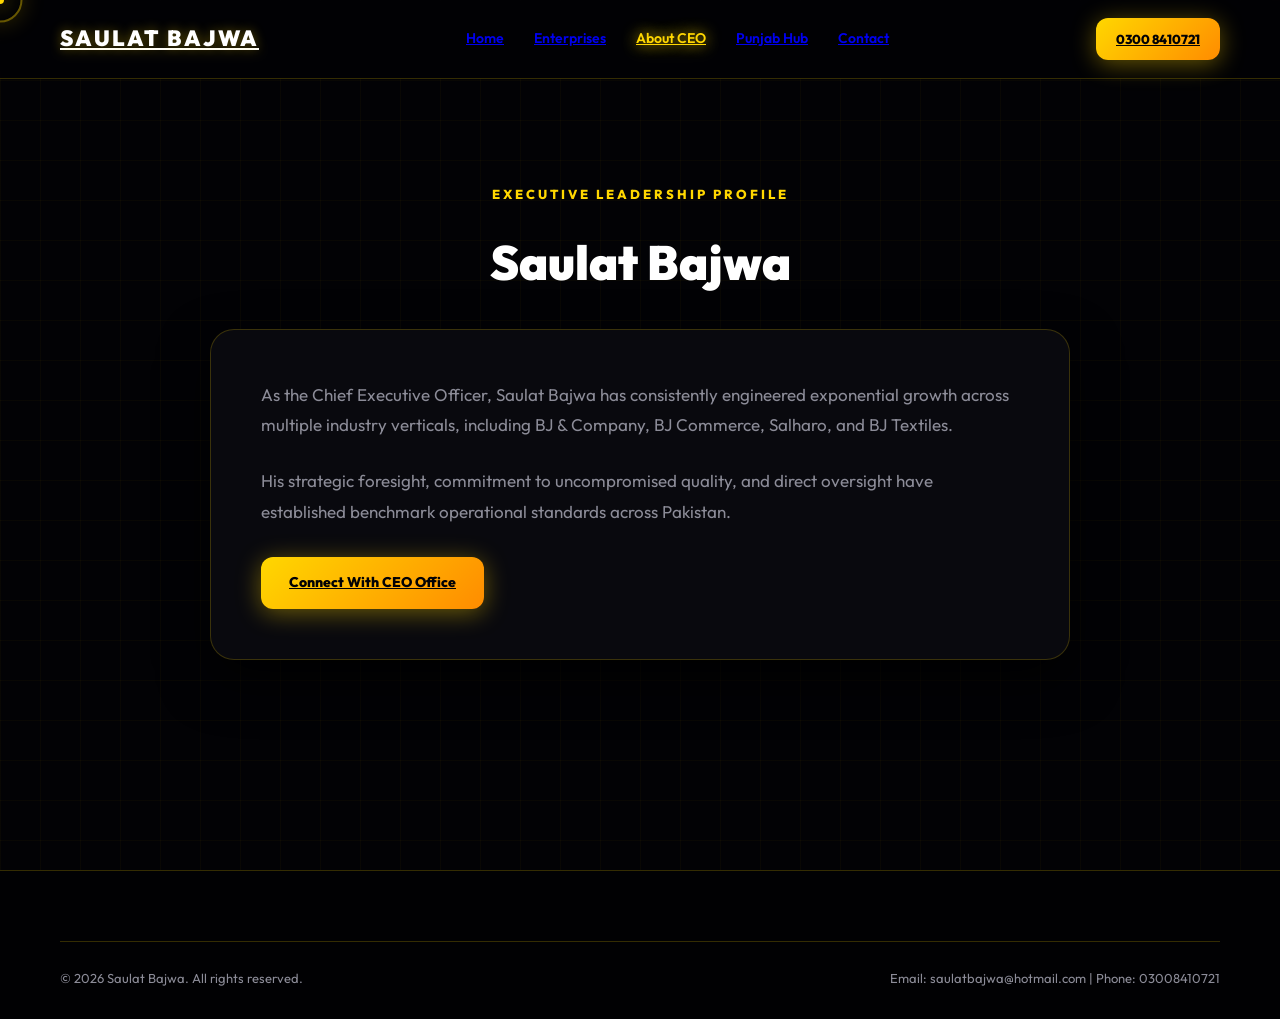
==== about.html @ 0342f301 "Add files via upload" ====
<!DOCTYPE html>
<html lang="en">
<head>
<meta charset="UTF-8">
<meta name="viewport" content="width=device-width, initial-scale=1.0">
<title>About CEO — Saulat Bajwa</title>
<link rel="stylesheet" href="style.css">
<link href="https://unpkg.com/aos@2.3.1/dist/aos.css" rel="stylesheet">
<link href="https://fonts.googleapis.com/css2?family=Outfit:wght@300;400;500;600;700;800;900&display=swap" rel="stylesheet">
</head>
<body>

<div class="cursor-dot"></div>
<div class="cursor-outline"></div>

<header class="nav">
  <div class="nav-inner">
    <a href="index.html" class="brand">SAULAT BAJWA</a>
    <nav class="nav-links">
      <a href="index.html">Home</a>
      <a href="enterprises.html">Enterprises</a>
      <a href="about.html" class="active">About CEO</a>
      <a href="map.html">Punjab Hub</a>
      <a href="contact.html">Contact</a>
    </nav>
    <a href="tel:03008410721" class="btn" style="padding: 10px 20px; font-size: 13px;">0300 8410721</a>
  </div>
</header>

<section class="section" style="padding-top: 180px;">
  <div class="container" style="max-width: 900px; text-align: center;" data-aos="fade-up">
    <span style="font-size: 13px; text-transform: uppercase; letter-spacing: 3px; color: var(--gold-primary); font-weight: 800;">Executive Leadership Profile</span>
    <h1 style="font-size: 48px; font-weight: 900; color: #fff; margin: 15px 0 25px;">Saulat Bajwa</h1>
    <div style="background: var(--bg-panel); border: 1px solid var(--border-glow); border-radius: 24px; padding: 50px; text-align: left; box-shadow: 0 20px 50px rgba(0,0,0,0.8);">
      <p style="color: var(--text-muted); font-size: 17px; line-height: 1.8; margin-bottom: 25px;">As the Chief Executive Officer, Saulat Bajwa has consistently engineered exponential growth across multiple industry verticals, including BJ &amp; Company, BJ Commerce, Salharo, and BJ Textiles.</p>
      <p style="color: var(--text-muted); font-size: 17px; line-height: 1.8; margin-bottom: 30px;">His strategic foresight, commitment to uncompromised quality, and direct oversight have established benchmark operational standards across Pakistan.</p>
      <a href="contact.html" class="btn">Connect With CEO Office</a>
    </div>
  </div>
</section>

<footer class="footer">
  <div class="container">
    <div class="footer-bottom">
      <p>© 2026 Saulat Bajwa. All rights reserved.</p>
      <p>Email: saulatbajwa@hotmail.com | Phone: 03008410721</p>
    </div>
  </div>
</footer>

<script src="https://unpkg.com/aos@2.3.1/dist/aos.js"></script>
<script>AOS.init({ duration: 1000, once: true });</script>
</body>
</html>
---- style.css ----
:root {
  --bg-main: #020205;
  --bg-panel: #09090e;
  --gold-primary: #FFD700;
  --gold-secondary: #FF8C00;
  --gold-glow: rgba(255, 215, 0, 0.4);
  --border-glow: rgba(255, 215, 0, 0.2);
  --text-main: #f3f3f6;
  --text-muted: #8c8c98;
}

* { box-sizing: border-box; margin: 0; padding: 0; }
html { scroll-behavior: smooth; }
body {
  background-color: var(--bg-main);
  color: var(--text-main);
  font-family: 'Outfit', 'Plus Jakarta Sans', sans-serif;
  overflow-x: hidden;
  position: relative;
  line-height: 1.7;
}

/* Moving Cyber-Gold Grid Background */
body::before {
  content: '';
  position: fixed;
  top: 0; left: 0; width: 100vw; height: 100vh;
  background-image: linear-gradient(rgba(255, 215, 0, 0.03) 1px, transparent 1px),
                    linear-gradient(90deg, rgba(255, 215, 0, 0.03) 1px, transparent 1px);
  background-size: 40px 40px;
  z-index: -2;
}

/* Custom Moving Cursor Effect */
.cursor-dot, .cursor-outline {
  position: fixed; top: 0; left: 0; transform: translate(-50%, -50%);
  border-radius: 50%; pointer-events: none; z-index: 99999;
  transition: width 0.3s, height: 0.3s;
}
.cursor-dot { width: 8px; height: 8px; background: var(--gold-primary); box-shadow: 0 0 20px var(--gold-primary); }
.cursor-outline {
  width: 45px; height: 45px; border: 2px solid rgba(255, 215, 0, 0.4);
  box-shadow: 0 0 25px rgba(255, 215, 0, 0.2);
}

/* Cinematic Preloader with Text Loading Animation */
.preloader {
  position: fixed; inset: 0; background: #010103;
  z-index: 999999; display: flex; flex-direction: column;
  align-items: center; justify-content: center;
  animation: hideLoader 0.5s ease 3.2s forwards;
}
.loading-text {
  font-size: 38px; font-weight: 900; letter-spacing: 8px; color: #fff;
  text-shadow: 0 0 35px var(--gold-primary);
  border-right: 3px solid var(--gold-primary);
  white-space: nowrap;
  animation: typing 2.2s steps(12, end), blink-caret 0.75s step-end infinite;
}
@keyframes typing {
  from { width: 0 }
  to { width: 100% }
}
@keyframes blink-caret {
  from, to { border-color: transparent }
  50% { border-color: var(--gold-primary); }
}
@keyframes hideLoader {
  to { opacity: 0; visibility: hidden; pointer-events: none; }
}

/* Glassmorphism Navigation */
.nav {
  position: fixed; top: 0; left: 0; width: 100%;
  background: rgba(2, 2, 5, 0.85); backdrop-filter: blur(20px);
  border-bottom: 1px solid var(--border-glow);
  z-index: 1000; padding: 18px 0;
}
.nav-inner {
  max-width: 1200px; margin: 0 auto; padding: 0 20px;
  display: flex; align-items: center; justify-content: space-between;
}
.brand { font-size: 22px; font-weight: 900; letter-spacing: 2px; color: #fff; text-shadow: 0 0 12px var(--gold-glow); }
.nav-links { display: flex; gap: 30px; font-size: 14px; font-weight: 600; color: var(--text-muted); }
.nav-links a:hover, .nav-links a.active { color: var(--gold-primary); text-shadow: 0 0 15px var(--gold-primary); }

/* Buttons */
.btn {
  display: inline-flex; align-items: center; gap: 10px;
  padding: 14px 28px; border-radius: 12px; font-weight: 800; font-size: 14px;
  background: linear-gradient(135deg, var(--gold-primary), var(--gold-secondary));
  color: #020205; box-shadow: 0 4px 25px var(--gold-glow);
  border: none; cursor: pointer; transition: 0.3s cubic-bezier(0.16, 1, 0.3, 1);
}
.btn:hover { transform: translateY(-4px); box-shadow: 0 8px 35px var(--gold-glow); }

.container { max-width: 1200px; margin: 0 auto; padding: 0 20px; }
.section { padding: 110px 0; position: relative; }
.section-tight { padding: 60px 0; }

/* WhatsApp Float */
.whatsapp-float {
  position: fixed; bottom: 35px; right: 35px; background-color: #25d366; color: #fff;
  width: 65px; height: 65px; border-radius: 50%; display: flex; align-items: center;
  justify-content: center; font-size: 32px; z-index: 9999;
  box-shadow: 0 0 30px rgba(37, 211, 102, 0.6); transition: 0.3s;
}
.whatsapp-float:hover { transform: scale(1.12); }

/* Footer */
.footer { background: #010103; border-top: 1px solid var(--border-glow); padding: 70px 0 30px; margin-top: 100px; }
.footer-grid { display: grid; grid-template-columns: 2fr 1fr 1fr; gap: 40px; margin-bottom: 50px; }
.footer-bottom { border-top: 1px solid var(--border-glow); padding-top: 25px; display: flex; justify-content: space-between; font-size: 13px; color: var(--text-muted); }

@media(max-width: 768px) {
  .footer-grid { grid-template-columns: 1fr; }
  .nav-links { display: none; }
}
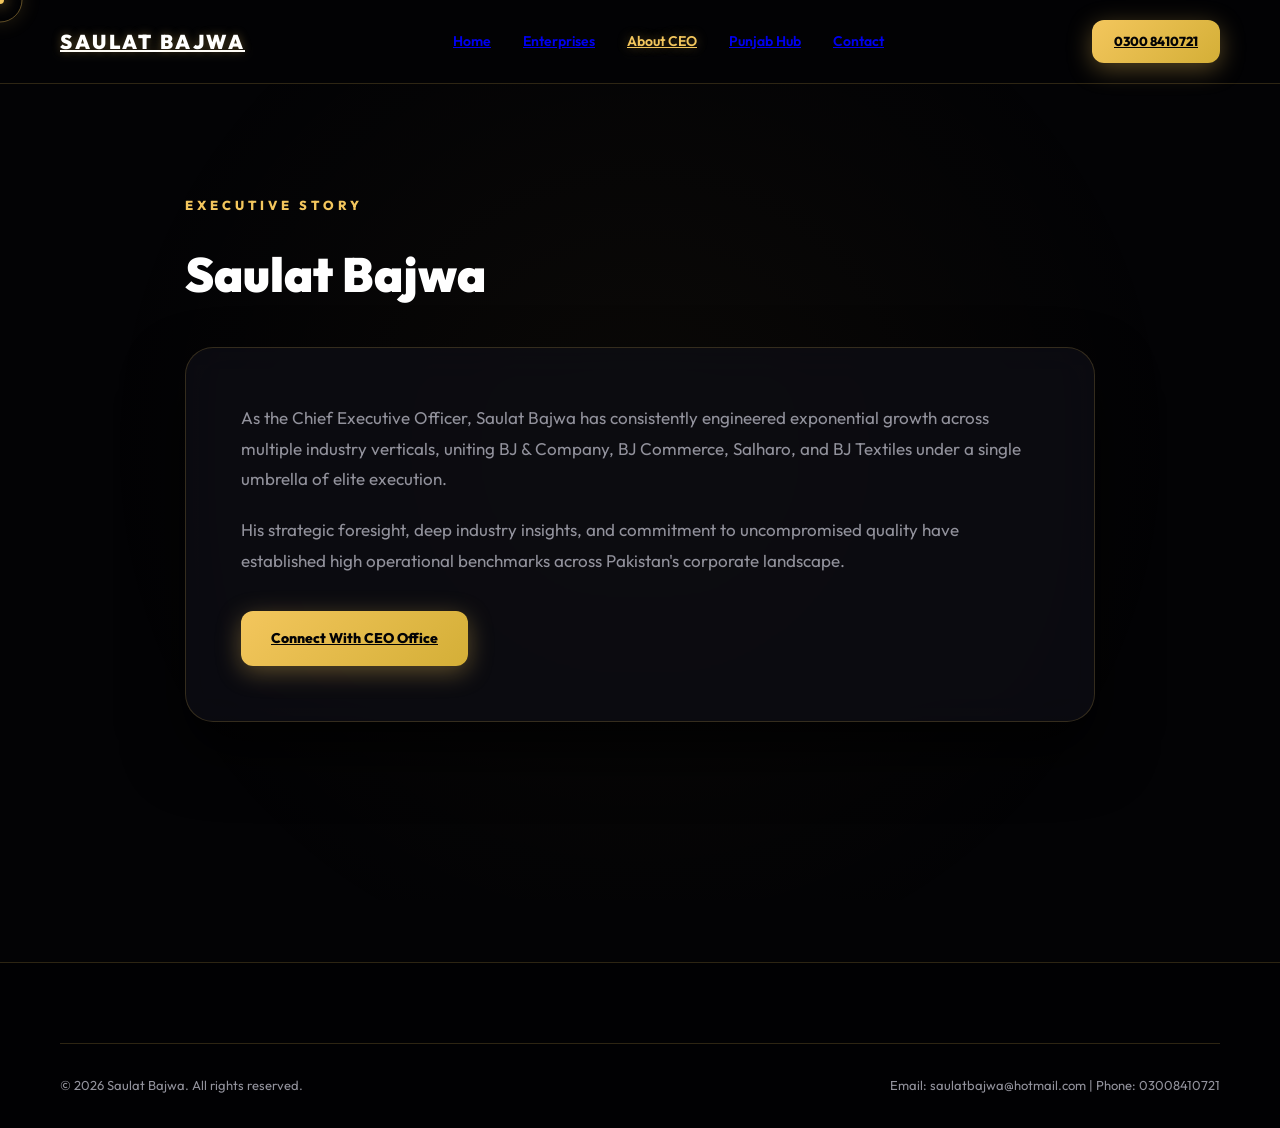
==== commit deaed6b1: "Update about.html" ====
--- a/about.html
+++ b/about.html
@@ -4,11 +4,17 @@
 <meta charset="UTF-8">
 <meta name="viewport" content="width=device-width, initial-scale=1.0">
 <title>About CEO — Saulat Bajwa</title>
+<!-- Favicon Link -->
+<link rel="icon" type="image/png" href="BJ&CO ORIGINAL PNG LOGO EDIT copy.jpg">
 <link rel="stylesheet" href="style.css">
 <link href="https://unpkg.com/aos@2.3.1/dist/aos.css" rel="stylesheet">
 <link href="https://fonts.googleapis.com/css2?family=Outfit:wght@300;400;500;600;700;800;900&display=swap" rel="stylesheet">
 </head>
 <body>
+
+<div class="preloader">
+  <div class="loading-text">SAULAT BAJWA</div>
+</div>
 
 <div class="cursor-dot"></div>
 <div class="cursor-outline"></div>
@@ -23,18 +29,21 @@
       <a href="map.html">Punjab Hub</a>
       <a href="contact.html">Contact</a>
     </nav>
-    <a href="tel:03008410721" class="btn" style="padding: 10px 20px; font-size: 13px;">0300 8410721</a>
+    <a href="tel:03008410721" class="btn" style="padding: 10px 22px; font-size: 13px;">0300 8410721</a>
   </div>
 </header>
 
-<section class="section" style="padding-top: 180px;">
-  <div class="container" style="max-width: 900px; text-align: center;" data-aos="fade-up">
-    <span style="font-size: 13px; text-transform: uppercase; letter-spacing: 3px; color: var(--gold-primary); font-weight: 800;">Executive Leadership Profile</span>
-    <h1 style="font-size: 48px; font-weight: 900; color: #fff; margin: 15px 0 25px;">Saulat Bajwa</h1>
-    <div style="background: var(--bg-panel); border: 1px solid var(--border-glow); border-radius: 24px; padding: 50px; text-align: left; box-shadow: 0 20px 50px rgba(0,0,0,0.8);">
-      <p style="color: var(--text-muted); font-size: 17px; line-height: 1.8; margin-bottom: 25px;">As the Chief Executive Officer, Saulat Bajwa has consistently engineered exponential growth across multiple industry verticals, including BJ &amp; Company, BJ Commerce, Salharo, and BJ Textiles.</p>
-      <p style="color: var(--text-muted); font-size: 17px; line-height: 1.8; margin-bottom: 30px;">His strategic foresight, commitment to uncompromised quality, and direct oversight have established benchmark operational standards across Pakistan.</p>
-      <a href="contact.html" class="btn">Connect With CEO Office</a>
+<section class="section" style="padding-top: 190px;">
+  <div class="container" style="max-width: 950px;" data-aos="fade-up">
+    <span style="font-size: 13px; text-transform: uppercase; letter-spacing: 4px; color: var(--gold-primary); font-weight: 800;">Executive Story</span>
+    <h1 style="font-size: 48px; font-weight: 900; color: #fff; margin: 12px 0 30px;">Saulat Bajwa</h1>
+    
+    <div style="background: var(--bg-card); border: 1px solid var(--border-line); border-radius: 28px; padding: 55px; backdrop-filter: blur(20px); box-shadow: 0 30px 60px rgba(0,0,0,0.8);">
+      <p class="story-para">As the Chief Executive Officer, Saulat Bajwa has consistently engineered exponential growth across multiple industry verticals, uniting BJ &amp; Company, BJ Commerce, Salharo, and BJ Textiles under a single umbrella of elite execution.</p>
+      <p class="story-para">His strategic foresight, deep industry insights, and commitment to uncompromised quality have established high operational benchmarks across Pakistan's corporate landscape.</p>
+      <div style="margin-top: 35px;">
+        <a href="contact.html" class="btn">Connect With CEO Office</a>
+      </div>
     </div>
   </div>
 </section>
@@ -51,4 +60,4 @@
 <script src="https://unpkg.com/aos@2.3.1/dist/aos.js"></script>
 <script>AOS.init({ duration: 1000, once: true });</script>
 </body>
-</html>+</html>
--- a/style.css
+++ b/style.css
@@ -1,61 +1,61 @@
 :root {
-  --bg-main: #020205;
-  --bg-panel: #09090e;
-  --gold-primary: #FFD700;
-  --gold-secondary: #FF8C00;
-  --gold-glow: rgba(255, 215, 0, 0.4);
-  --border-glow: rgba(255, 215, 0, 0.2);
-  --text-main: #f3f3f6;
-  --text-muted: #8c8c98;
+  --bg-core: #030305;
+  --bg-surface: #0a0a0f;
+  --bg-card: rgba(14, 14, 20, 0.75);
+  --gold-primary: #F3C65D;
+  --gold-secondary: #D4AF37;
+  --gold-glow: rgba(243, 198, 93, 0.35);
+  --border-line: rgba(243, 198, 93, 0.18);
+  --text-main: #f4f4f6;
+  --text-dim: #92929c;
 }
 
 * { box-sizing: border-box; margin: 0; padding: 0; }
 html { scroll-behavior: smooth; }
 body {
-  background-color: var(--bg-main);
+  background-color: var(--bg-core);
   color: var(--text-main);
   font-family: 'Outfit', 'Plus Jakarta Sans', sans-serif;
   overflow-x: hidden;
   position: relative;
-  line-height: 1.7;
+  line-height: 1.8;
 }
 
-/* Moving Cyber-Gold Grid Background */
+/* Subtle Moving Background Glow */
 body::before {
   content: '';
   position: fixed;
   top: 0; left: 0; width: 100vw; height: 100vh;
-  background-image: linear-gradient(rgba(255, 215, 0, 0.03) 1px, transparent 1px),
-                    linear-gradient(90deg, rgba(255, 215, 0, 0.03) 1px, transparent 1px);
-  background-size: 40px 40px;
+  background-image: radial-gradient(circle at 50% 50%, rgba(243, 198, 93, 0.04) 0%, transparent 70%);
   z-index: -2;
+  pointer-events: none;
 }
 
-/* Custom Moving Cursor Effect */
+/* Custom Interactive Gold Cursor */
 .cursor-dot, .cursor-outline {
   position: fixed; top: 0; left: 0; transform: translate(-50%, -50%);
   border-radius: 50%; pointer-events: none; z-index: 99999;
   transition: width 0.3s, height: 0.3s;
 }
-.cursor-dot { width: 8px; height: 8px; background: var(--gold-primary); box-shadow: 0 0 20px var(--gold-primary); }
+.cursor-dot { width: 8px; height: 8px; background: var(--gold-primary); box-shadow: 0 0 15px var(--gold-primary); }
 .cursor-outline {
-  width: 45px; height: 45px; border: 2px solid rgba(255, 215, 0, 0.4);
-  box-shadow: 0 0 25px rgba(255, 215, 0, 0.2);
+  width: 45px; height: 45px; border: 1.5px solid rgba(243, 198, 93, 0.4);
+  box-shadow: 0 0 20px rgba(243, 198, 93, 0.15);
 }
 
-/* Cinematic Preloader with Text Loading Animation */
+/* Cinematic Preloader with Typing Animation on EVERY Page */
 .preloader {
   position: fixed; inset: 0; background: #010103;
   z-index: 999999; display: flex; flex-direction: column;
   align-items: center; justify-content: center;
-  animation: hideLoader 0.5s ease 3.2s forwards;
+  animation: hideLoader 0.5s ease 2.8s forwards;
 }
 .loading-text {
-  font-size: 38px; font-weight: 900; letter-spacing: 8px; color: #fff;
-  text-shadow: 0 0 35px var(--gold-primary);
+  font-size: 36px; font-weight: 900; letter-spacing: 7px; color: #fff;
+  text-shadow: 0 0 30px var(--gold-glow);
   border-right: 3px solid var(--gold-primary);
   white-space: nowrap;
-  animation: typing 2.2s steps(12, end), blink-caret 0.75s step-end infinite;
+  animation: typing 1.8s steps(12, end), blink-caret 0.75s step-end infinite;
 }
 @keyframes typing {
   from { width: 0 }
@@ -69,50 +69,55 @@
   to { opacity: 0; visibility: hidden; pointer-events: none; }
 }
 
-/* Glassmorphism Navigation */
+/* Glassmorphism Navigation Bar */
 .nav {
   position: fixed; top: 0; left: 0; width: 100%;
-  background: rgba(2, 2, 5, 0.85); backdrop-filter: blur(20px);
-  border-bottom: 1px solid var(--border-glow);
-  z-index: 1000; padding: 18px 0;
+  background: rgba(3, 3, 5, 0.9); backdrop-filter: blur(20px);
+  border-bottom: 1px solid var(--border-line);
+  z-index: 1000; padding: 20px 0;
 }
 .nav-inner {
   max-width: 1200px; margin: 0 auto; padding: 0 20px;
   display: flex; align-items: center; justify-content: space-between;
 }
-.brand { font-size: 22px; font-weight: 900; letter-spacing: 2px; color: #fff; text-shadow: 0 0 12px var(--gold-glow); }
-.nav-links { display: flex; gap: 30px; font-size: 14px; font-weight: 600; color: var(--text-muted); }
-.nav-links a:hover, .nav-links a.active { color: var(--gold-primary); text-shadow: 0 0 15px var(--gold-primary); }
+.brand { font-size: 20px; font-weight: 900; letter-spacing: 2.5px; color: #fff; text-shadow: 0 0 10px var(--gold-glow); }
+.nav-links { display: flex; gap: 32px; font-size: 14px; font-weight: 600; color: var(--text-dim); }
+.nav-links a:hover, .nav-links a.active { color: var(--gold-primary); text-shadow: 0 0 12px var(--gold-glow); }
 
-/* Buttons */
+/* Luxury Buttons */
 .btn {
   display: inline-flex; align-items: center; gap: 10px;
-  padding: 14px 28px; border-radius: 12px; font-weight: 800; font-size: 14px;
+  padding: 15px 30px; border-radius: 12px; font-weight: 800; font-size: 14px;
   background: linear-gradient(135deg, var(--gold-primary), var(--gold-secondary));
-  color: #020205; box-shadow: 0 4px 25px var(--gold-glow);
-  border: none; cursor: pointer; transition: 0.3s cubic-bezier(0.16, 1, 0.3, 1);
+  color: #030305; box-shadow: 0 6px 25px var(--gold-glow);
+  border: none; cursor: pointer; transition: 0.35s cubic-bezier(0.16, 1, 0.3, 1);
 }
-.btn:hover { transform: translateY(-4px); box-shadow: 0 8px 35px var(--gold-glow); }
+.btn:hover { transform: translateY(-4px); box-shadow: 0 10px 35px var(--gold-glow); opacity: 0.95; }
 
 .container { max-width: 1200px; margin: 0 auto; padding: 0 20px; }
-.section { padding: 110px 0; position: relative; }
+.section { padding: 120px 0; position: relative; }
 .section-tight { padding: 60px 0; }
 
-/* WhatsApp Float */
+/* Storytelling Text Style */
+.story-heading { font-size: 44px; font-weight: 900; line-height: 1.15; color: #fff; margin-bottom: 25px; }
+.story-para { font-size: 17px; color: var(--text-dim); line-height: 1.8; margin-bottom: 20px; }
+
+/* Floating WhatsApp Button */
 .whatsapp-float {
   position: fixed; bottom: 35px; right: 35px; background-color: #25d366; color: #fff;
   width: 65px; height: 65px; border-radius: 50%; display: flex; align-items: center;
   justify-content: center; font-size: 32px; z-index: 9999;
-  box-shadow: 0 0 30px rgba(37, 211, 102, 0.6); transition: 0.3s;
+  box-shadow: 0 0 30px rgba(37, 211, 102, 0.5); transition: 0.3s;
 }
 .whatsapp-float:hover { transform: scale(1.12); }
 
 /* Footer */
-.footer { background: #010103; border-top: 1px solid var(--border-glow); padding: 70px 0 30px; margin-top: 100px; }
-.footer-grid { display: grid; grid-template-columns: 2fr 1fr 1fr; gap: 40px; margin-bottom: 50px; }
-.footer-bottom { border-top: 1px solid var(--border-glow); padding-top: 25px; display: flex; justify-content: space-between; font-size: 13px; color: var(--text-muted); }
+.footer { background: #010103; border-top: 1px solid var(--border-line); padding: 80px 0 30px; margin-top: 120px; }
+.footer-grid { display: grid; grid-template-columns: 2fr 1fr 1fr; gap: 40px; margin-bottom: 60px; }
+.footer-bottom { border-top: 1px solid var(--border-line); padding-top: 30px; display: flex; justify-content: space-between; font-size: 13px; color: var(--text-dim); }
 
 @media(max-width: 768px) {
   .footer-grid { grid-template-columns: 1fr; }
   .nav-links { display: none; }
-}+  .story-heading { font-size: 34px; }
+}
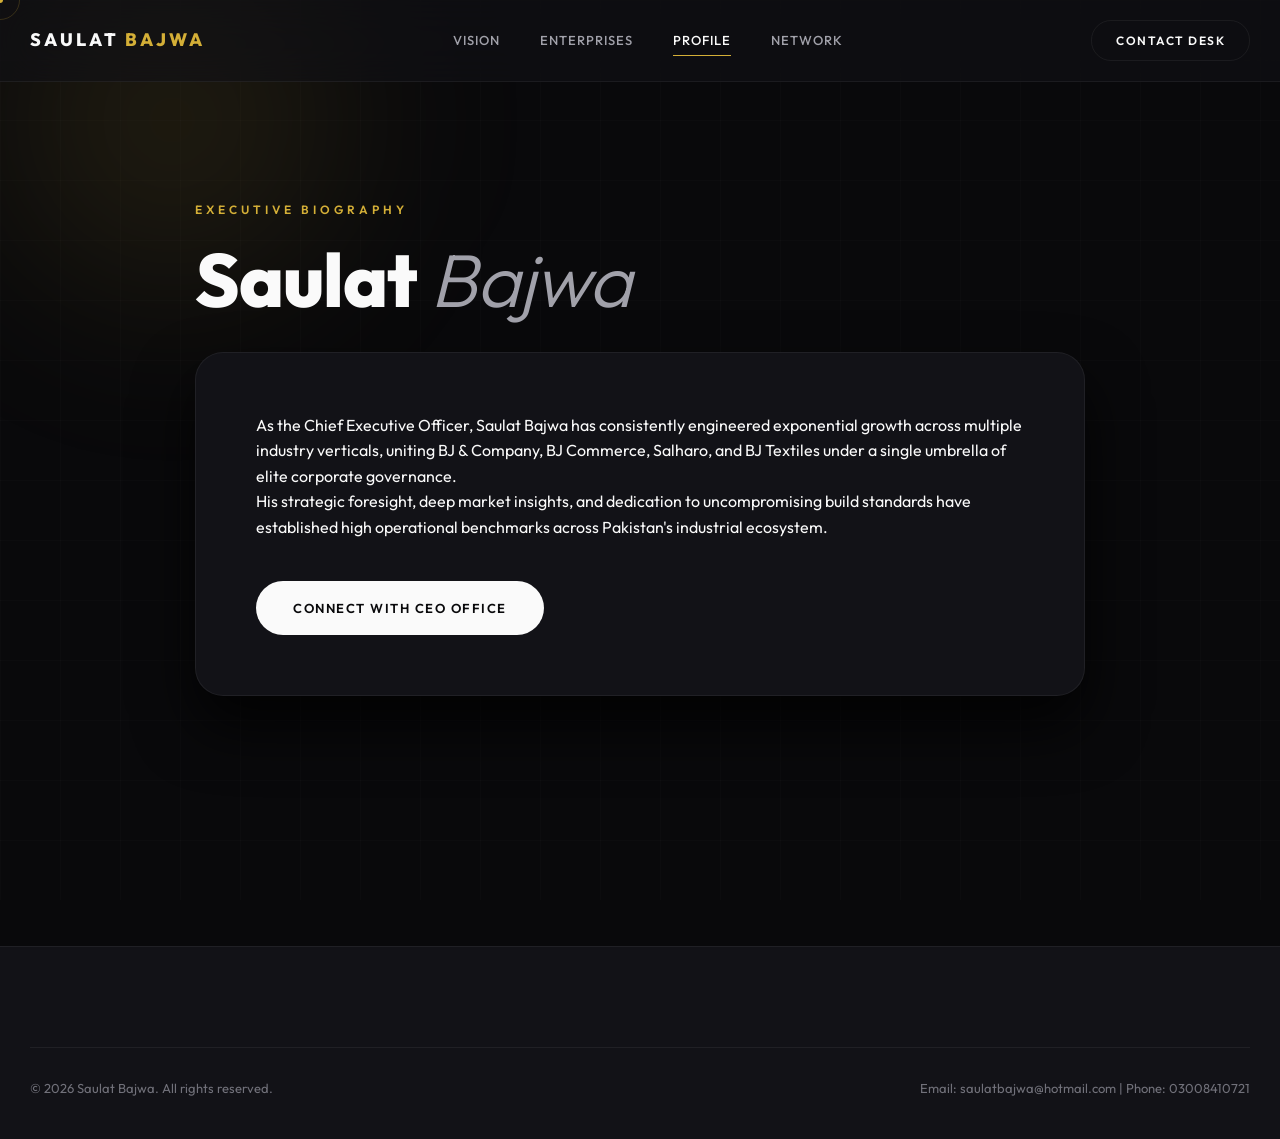
==== commit cb498c1d: "Update about.html" ====
--- a/about.html
+++ b/about.html
@@ -1,63 +1,75 @@
 <!DOCTYPE html>
 <html lang="en">
 <head>
-<meta charset="UTF-8">
-<meta name="viewport" content="width=device-width, initial-scale=1.0">
-<title>About CEO — Saulat Bajwa</title>
-<!-- Favicon Link -->
-<link rel="icon" type="image/png" href="BJ&CO ORIGINAL PNG LOGO EDIT copy.jpg">
-<link rel="stylesheet" href="style.css">
-<link href="https://unpkg.com/aos@2.3.1/dist/aos.css" rel="stylesheet">
-<link href="https://fonts.googleapis.com/css2?family=Outfit:wght@300;400;500;600;700;800;900&display=swap" rel="stylesheet">
+    <meta charset="UTF-8">
+    <meta name="viewport" content="width=device-width, initial-scale=1.0">
+    <title>About CEO — Saulat Bajwa</title>
+    
+    <link rel="icon" type="image/jpeg" href="BJ%26CO%20ORIGINAL%20PNG%20LOGO%20EDIT%20copy.jpg">
+    <link rel="shortcut icon" type="image/jpeg" href="BJ%26CO%20ORIGINAL%20PNG%20LOGO%20EDIT%20copy.jpg">
+    
+    <link rel="stylesheet" href="style.css">
+    <link href="https://unpkg.com/aos@2.3.1/dist/aos.css" rel="stylesheet">
+    <link href="https://fonts.googleapis.com/css2?family=Outfit:wght@300;400;500;600;700;800;900&display=swap" rel="stylesheet">
 </head>
 <body>
 
-<div class="preloader">
-  <div class="loading-text">SAULAT BAJWA</div>
-</div>
+    <div class="ambient-glow"></div>
 
-<div class="cursor-dot"></div>
-<div class="cursor-outline"></div>
+    <div class="preloader">
+        <div class="preloader-line"></div>
+        <div class="preloader-text">Executive Profile</div>
+    </div>
 
-<header class="nav">
-  <div class="nav-inner">
-    <a href="index.html" class="brand">SAULAT BAJWA</a>
-    <nav class="nav-links">
-      <a href="index.html">Home</a>
-      <a href="enterprises.html">Enterprises</a>
-      <a href="about.html" class="active">About CEO</a>
-      <a href="map.html">Punjab Hub</a>
-      <a href="contact.html">Contact</a>
-    </nav>
-    <a href="tel:03008410721" class="btn" style="padding: 10px 22px; font-size: 13px;">0300 8410721</a>
-  </div>
-</header>
+    <div class="cursor-dot"></div>
+    <div class="cursor-outline"></div>
 
-<section class="section" style="padding-top: 190px;">
-  <div class="container" style="max-width: 950px;" data-aos="fade-up">
-    <span style="font-size: 13px; text-transform: uppercase; letter-spacing: 4px; color: var(--gold-primary); font-weight: 800;">Executive Story</span>
-    <h1 style="font-size: 48px; font-weight: 900; color: #fff; margin: 12px 0 30px;">Saulat Bajwa</h1>
-    
-    <div style="background: var(--bg-card); border: 1px solid var(--border-line); border-radius: 28px; padding: 55px; backdrop-filter: blur(20px); box-shadow: 0 30px 60px rgba(0,0,0,0.8);">
-      <p class="story-para">As the Chief Executive Officer, Saulat Bajwa has consistently engineered exponential growth across multiple industry verticals, uniting BJ &amp; Company, BJ Commerce, Salharo, and BJ Textiles under a single umbrella of elite execution.</p>
-      <p class="story-para">His strategic foresight, deep industry insights, and commitment to uncompromised quality have established high operational benchmarks across Pakistan's corporate landscape.</p>
-      <div style="margin-top: 35px;">
-        <a href="contact.html" class="btn">Connect With CEO Office</a>
-      </div>
-    </div>
-  </div>
-</section>
+    <header class="nav">
+        <div class="nav-inner">
+            <a href="index.html" class="brand">SAULAT <span>BAJWA</span></a>
+            <nav class="nav-links">
+                <a href="index.html">Vision</a>
+                <a href="enterprises.html">Enterprises</a>
+                <a href="about.html" class="active">Profile</a>
+                <a href="map.html">Network</a>
+            </nav>
+            <a href="contact.html" class="btn btn-outline" style="padding: 10px 24px; font-size: 12px; border-radius: 20px;">Contact Desk</a>
+        </div>
+    </header>
 
-<footer class="footer">
-  <div class="container">
-    <div class="footer-bottom">
-      <p>© 2026 Saulat Bajwa. All rights reserved.</p>
-      <p>Email: saulatbajwa@hotmail.com | Phone: 03008410721</p>
-    </div>
-  </div>
-</footer>
+    <section class="section" style="padding-top: 200px;">
+        <div class="container" style="max-width: 950px;" data-aos="fade-up">
+            <span class="eyebrow">Executive Biography</span>
+            <h1 class="display-title">Saulat <span>Bajwa</span></h1>
+            
+            <div style="background: var(--bg-surface); border: 1px solid var(--border-light); border-radius: 28px; padding: 60px; backdrop-filter: blur(20px); box-shadow: 0 30px 60px rgba(0,0,0,0.8);">
+                <p class="story-para">As the Chief Executive Officer, Saulat Bajwa has consistently engineered exponential growth across multiple industry verticals, uniting BJ &amp; Company, BJ Commerce, Salharo, and BJ Textiles under a single umbrella of elite corporate governance.</p>
+                <p class="story-para">His strategic foresight, deep market insights, and dedication to uncompromising build standards have established high operational benchmarks across Pakistan's industrial ecosystem.</p>
+                <div style="margin-top: 40px;">
+                    <a href="contact.html" class="btn btn-primary">Connect With CEO Office</a>
+                </div>
+            </div>
+        </div>
+    </section>
 
-<script src="https://unpkg.com/aos@2.3.1/dist/aos.js"></script>
-<script>AOS.init({ duration: 1000, once: true });</script>
+    <footer class="footer">
+        <div class="container">
+            <div class="footer-bottom">
+                <p>&copy; 2026 Saulat Bajwa. All rights reserved.</p>
+                <p style="color: var(--text-tertiary);">Email: saulatbajwa@hotmail.com | Phone: 03008410721</p>
+            </div>
+        </div>
+    </footer>
+
+    <script src="https://unpkg.com/aos@2.3.1/dist/aos.js"></script>
+    <script>
+        AOS.init({ duration: 1000, once: true });
+        const cursorDot = document.querySelector('.cursor-dot');
+        const cursorOutline = document.querySelector('.cursor-outline');
+        window.addEventListener('mousemove', (e) => {
+            cursorDot.style.left = `${e.clientX}px`; cursorDot.style.top = `${e.clientY}px`;
+            setTimeout(() => { cursorOutline.style.left = `${e.clientX}px`; cursorOutline.style.top = `${e.clientY}px`; }, 50);
+        });
+    </script>
 </body>
 </html>
--- a/style.css
+++ b/style.css
@@ -1,123 +1,464 @@
+/* ==========================================================================
+   SAULAT BAJWA - EXECUTIVE CEO PORTFOLIO
+   Theme: Champagne Gold & Deep Obsidian (Ultra-Luxury)
+   ========================================================================== */
+
 :root {
-  --bg-core: #030305;
-  --bg-surface: #0a0a0f;
-  --bg-card: rgba(14, 14, 20, 0.75);
-  --gold-primary: #F3C65D;
-  --gold-secondary: #D4AF37;
-  --gold-glow: rgba(243, 198, 93, 0.35);
-  --border-line: rgba(243, 198, 93, 0.18);
-  --text-main: #f4f4f6;
-  --text-dim: #92929c;
-}
-
-* { box-sizing: border-box; margin: 0; padding: 0; }
-html { scroll-behavior: smooth; }
+    /* Color Palette */
+    --bg-base: #09090b; /* Deep Obsidian */
+    --bg-surface: #121217; /* Slightly Lighter Obsidian */
+    --bg-surface-glass: rgba(18, 18, 23, 0.6);
+    --bg-card: rgba(24, 24, 29, 0.7);
+    
+    /* Champagne Gold Accents */
+    --gold-light: #f3e5ab;
+    --gold-main: #d4af37;
+    --gold-dark: #aa8c2c;
+    --gold-glow: rgba(212, 175, 55, 0.15);
+    
+    /* Text Colors */
+    --text-primary: #fafafa;
+    --text-secondary: #a1a1aa;
+    --text-tertiary: #71717a;
+    
+    /* Borders */
+    --border-light: rgba(255, 255, 255, 0.06);
+    --border-gold: rgba(212, 175, 55, 0.2);
+    
+    /* Transitions */
+    --trans-fast: 0.2s ease;
+    --trans-smooth: 0.4s cubic-bezier(0.16, 1, 0.3, 1);
+    --trans-slow: 0.8s cubic-bezier(0.16, 1, 0.3, 1);
+}
+
+/* ==========================================================================
+   RESET & GLOBAL TYPOGRAPHY
+   ========================================================================== */
+* {
+    margin: 0;
+    padding: 0;
+    box-sizing: border-box;
+}
+
+html {
+    scroll-behavior: smooth;
+    font-size: 16px;
+}
+
 body {
-  background-color: var(--bg-core);
-  color: var(--text-main);
-  font-family: 'Outfit', 'Plus Jakarta Sans', sans-serif;
-  overflow-x: hidden;
-  position: relative;
-  line-height: 1.8;
-}
-
-/* Subtle Moving Background Glow */
+    background-color: var(--bg-base);
+    color: var(--text-primary);
+    font-family: 'Outfit', 'Plus Jakarta Sans', sans-serif;
+    overflow-x: hidden;
+    position: relative;
+    line-height: 1.6;
+    -webkit-font-smoothing: antialiased;
+    -moz-osx-font-smoothing: grayscale;
+}
+
+/* Fixing the Blue Links Issue Globally */
+a, a:visited, a:hover, a:active {
+    text-decoration: none;
+    color: inherit;
+    transition: var(--trans-fast);
+}
+
+/* Subtle Animated Background Grain/Grid */
 body::before {
-  content: '';
-  position: fixed;
-  top: 0; left: 0; width: 100vw; height: 100vh;
-  background-image: radial-gradient(circle at 50% 50%, rgba(243, 198, 93, 0.04) 0%, transparent 70%);
-  z-index: -2;
-  pointer-events: none;
-}
-
-/* Custom Interactive Gold Cursor */
+    content: '';
+    position: fixed;
+    top: 0; left: 0; width: 100vw; height: 100vh;
+    background-image: 
+        linear-gradient(rgba(255, 255, 255, 0.015) 1px, transparent 1px),
+        linear-gradient(90deg, rgba(255, 255, 255, 0.015) 1px, transparent 1px);
+    background-size: 60px 60px;
+    z-index: -2;
+    pointer-events: none;
+}
+
+/* Ambient Background Glow */
+.ambient-glow {
+    position: fixed;
+    top: -20%; left: -10%;
+    width: 600px; height: 600px;
+    background: radial-gradient(circle, var(--gold-glow) 0%, transparent 60%);
+    border-radius: 50%;
+    filter: blur(80px);
+    z-index: -1;
+    pointer-events: none;
+    animation: floatGlow 10s infinite alternate ease-in-out;
+}
+
+@keyframes floatGlow {
+    0% { transform: translate(0, 0) scale(1); }
+    100% { transform: translate(50px, 50px) scale(1.1); }
+}
+
+/* ==========================================================================
+   CUSTOM CURSOR (Subtle & Elegant)
+   ========================================================================== */
 .cursor-dot, .cursor-outline {
-  position: fixed; top: 0; left: 0; transform: translate(-50%, -50%);
-  border-radius: 50%; pointer-events: none; z-index: 99999;
-  transition: width 0.3s, height: 0.3s;
-}
-.cursor-dot { width: 8px; height: 8px; background: var(--gold-primary); box-shadow: 0 0 15px var(--gold-primary); }
+    position: fixed;
+    top: 0; left: 0;
+    transform: translate(-50%, -50%);
+    border-radius: 50%;
+    pointer-events: none;
+    z-index: 99999;
+}
+
+.cursor-dot {
+    width: 6px; height: 6px;
+    background: var(--gold-main);
+    transition: width 0.2s, height 0.2s, background-color 0.2s;
+}
+
 .cursor-outline {
-  width: 45px; height: 45px; border: 1.5px solid rgba(243, 198, 93, 0.4);
-  box-shadow: 0 0 20px rgba(243, 198, 93, 0.15);
-}
-
-/* Cinematic Preloader with Typing Animation on EVERY Page */
+    width: 40px; height: 40px;
+    border: 1px solid var(--border-gold);
+    transition: transform 0.15s ease-out, width 0.2s, height 0.2s, border-color 0.2s;
+}
+
+/* ==========================================================================
+   CINEMATIC PRELOADER
+   ========================================================================== */
 .preloader {
-  position: fixed; inset: 0; background: #010103;
-  z-index: 999999; display: flex; flex-direction: column;
-  align-items: center; justify-content: center;
-  animation: hideLoader 0.5s ease 2.8s forwards;
-}
-.loading-text {
-  font-size: 36px; font-weight: 900; letter-spacing: 7px; color: #fff;
-  text-shadow: 0 0 30px var(--gold-glow);
-  border-right: 3px solid var(--gold-primary);
-  white-space: nowrap;
-  animation: typing 1.8s steps(12, end), blink-caret 0.75s step-end infinite;
-}
-@keyframes typing {
-  from { width: 0 }
-  to { width: 100% }
-}
-@keyframes blink-caret {
-  from, to { border-color: transparent }
-  50% { border-color: var(--gold-primary); }
-}
-@keyframes hideLoader {
-  to { opacity: 0; visibility: hidden; pointer-events: none; }
-}
-
-/* Glassmorphism Navigation Bar */
+    position: fixed; inset: 0;
+    background: var(--bg-base);
+    z-index: 999999;
+    display: flex; flex-direction: column;
+    align-items: center; justify-content: center;
+    animation: slideUpLoader 1s cubic-bezier(0.8, 0, 0.2, 1) 2.5s forwards;
+}
+
+.preloader-line {
+    width: 1px; height: 0;
+    background: var(--gold-main);
+    margin-bottom: 20px;
+    animation: growLine 1s ease forwards 0.5s;
+}
+
+.preloader-text {
+    font-size: 13px;
+    text-transform: uppercase;
+    letter-spacing: 10px;
+    color: var(--text-secondary);
+    opacity: 0;
+    transform: translateY(10px);
+    animation: fadeUpText 1s ease forwards 1.2s;
+}
+
+@keyframes growLine { to { height: 60px; } }
+@keyframes fadeUpText { to { opacity: 1; transform: translateY(0); } }
+@keyframes slideUpLoader { to { transform: translateY(-100%); pointer-events: none; } }
+
+/* ==========================================================================
+   NAVIGATION (GLASSMORPHISM)
+   ========================================================================== */
 .nav {
-  position: fixed; top: 0; left: 0; width: 100%;
-  background: rgba(3, 3, 5, 0.9); backdrop-filter: blur(20px);
-  border-bottom: 1px solid var(--border-line);
-  z-index: 1000; padding: 20px 0;
-}
+    position: fixed;
+    top: 0; left: 0; width: 100%;
+    background: var(--bg-surface-glass);
+    backdrop-filter: blur(20px);
+    -webkit-backdrop-filter: blur(20px);
+    border-bottom: 1px solid var(--border-light);
+    z-index: 1000;
+    padding: 20px 0;
+    transition: var(--trans-smooth);
+}
+
 .nav-inner {
-  max-width: 1200px; margin: 0 auto; padding: 0 20px;
-  display: flex; align-items: center; justify-content: space-between;
-}
-.brand { font-size: 20px; font-weight: 900; letter-spacing: 2.5px; color: #fff; text-shadow: 0 0 10px var(--gold-glow); }
-.nav-links { display: flex; gap: 32px; font-size: 14px; font-weight: 600; color: var(--text-dim); }
-.nav-links a:hover, .nav-links a.active { color: var(--gold-primary); text-shadow: 0 0 12px var(--gold-glow); }
-
-/* Luxury Buttons */
+    max-width: 1300px;
+    margin: 0 auto;
+    padding: 0 30px;
+    display: flex;
+    align-items: center;
+    justify-content: space-between;
+}
+
+.brand {
+    font-size: 18px;
+    font-weight: 800;
+    letter-spacing: 3px;
+    color: var(--text-primary);
+    text-transform: uppercase;
+}
+
+.brand span {
+    color: var(--gold-main);
+}
+
+.nav-links {
+    display: flex;
+    gap: 40px;
+    list-style: none;
+}
+
+.nav-links a {
+    font-size: 13px;
+    font-weight: 500;
+    letter-spacing: 1px;
+    color: var(--text-secondary);
+    text-transform: uppercase;
+    position: relative;
+    padding: 5px 0;
+}
+
+.nav-links a::after {
+    content: '';
+    position: absolute;
+    bottom: 0; left: 0;
+    width: 0%; height: 1px;
+    background: var(--gold-main);
+    transition: var(--trans-smooth);
+}
+
+.nav-links a:hover {
+    color: var(--text-primary);
+}
+
+.nav-links a:hover::after, .nav-links a.active::after {
+    width: 100%;
+}
+.nav-links a.active {
+    color: var(--text-primary);
+}
+
+/* ==========================================================================
+   BUTTONS (MAGNETIC & LUXURY)
+   ========================================================================== */
+.btn-group {
+    display: flex;
+    gap: 20px;
+    flex-wrap: wrap;
+    margin-top: 40px;
+}
+
 .btn {
-  display: inline-flex; align-items: center; gap: 10px;
-  padding: 15px 30px; border-radius: 12px; font-weight: 800; font-size: 14px;
-  background: linear-gradient(135deg, var(--gold-primary), var(--gold-secondary));
-  color: #030305; box-shadow: 0 6px 25px var(--gold-glow);
-  border: none; cursor: pointer; transition: 0.35s cubic-bezier(0.16, 1, 0.3, 1);
-}
-.btn:hover { transform: translateY(-4px); box-shadow: 0 10px 35px var(--gold-glow); opacity: 0.95; }
-
-.container { max-width: 1200px; margin: 0 auto; padding: 0 20px; }
-.section { padding: 120px 0; position: relative; }
-.section-tight { padding: 60px 0; }
-
-/* Storytelling Text Style */
-.story-heading { font-size: 44px; font-weight: 900; line-height: 1.15; color: #fff; margin-bottom: 25px; }
-.story-para { font-size: 17px; color: var(--text-dim); line-height: 1.8; margin-bottom: 20px; }
-
-/* Floating WhatsApp Button */
-.whatsapp-float {
-  position: fixed; bottom: 35px; right: 35px; background-color: #25d366; color: #fff;
-  width: 65px; height: 65px; border-radius: 50%; display: flex; align-items: center;
-  justify-content: center; font-size: 32px; z-index: 9999;
-  box-shadow: 0 0 30px rgba(37, 211, 102, 0.5); transition: 0.3s;
-}
-.whatsapp-float:hover { transform: scale(1.12); }
-
-/* Footer */
-.footer { background: #010103; border-top: 1px solid var(--border-line); padding: 80px 0 30px; margin-top: 120px; }
-.footer-grid { display: grid; grid-template-columns: 2fr 1fr 1fr; gap: 40px; margin-bottom: 60px; }
-.footer-bottom { border-top: 1px solid var(--border-line); padding-top: 30px; display: flex; justify-content: space-between; font-size: 13px; color: var(--text-dim); }
+    display: inline-flex;
+    align-items: center;
+    justify-content: center;
+    padding: 16px 36px;
+    border-radius: 30px; /* Pill shape for luxury feel */
+    font-size: 13px;
+    font-weight: 600;
+    text-transform: uppercase;
+    letter-spacing: 1.5px;
+    transition: var(--trans-smooth);
+    position: relative;
+    overflow: hidden;
+    cursor: pointer;
+    border: 1px solid transparent;
+}
+
+.btn-primary {
+    background: var(--text-primary);
+    color: var(--bg-base);
+}
+
+.btn-primary:hover {
+    background: var(--gold-main);
+    color: var(--bg-base);
+    box-shadow: 0 10px 30px var(--gold-glow);
+    transform: translateY(-2px);
+}
+
+.btn-outline {
+    background: transparent;
+    color: var(--text-primary);
+    border: 1px solid var(--border-light);
+}
+
+.btn-outline:hover {
+    border-color: var(--gold-main);
+    color: var(--gold-main);
+    background: rgba(212, 175, 55, 0.05);
+}
+
+/* ==========================================================================
+   LAYOUT & CONTAINERS
+   ========================================================================== */
+.container {
+    max-width: 1300px;
+    margin: 0 auto;
+    padding: 0 30px;
+}
+
+.section {
+    padding: 150px 0;
+    position: relative;
+}
+
+.section-tight {
+    padding: 80px 0;
+}
+
+/* ==========================================================================
+   TYPOGRAPHY & STORYTELLING
+   ========================================================================== */
+.eyebrow {
+    font-size: 12px;
+    font-weight: 600;
+    text-transform: uppercase;
+    letter-spacing: 4px;
+    color: var(--gold-main);
+    margin-bottom: 20px;
+    display: block;
+}
+
+.display-title {
+    font-size: clamp(40px, 6vw, 75px);
+    font-weight: 800;
+    line-height: 1.1;
+    color: var(--text-primary);
+    margin-bottom: 30px;
+    letter-spacing: -1px;
+}
+
+.display-title span {
+    font-style: italic;
+    font-weight: 300;
+    color: var(--text-secondary);
+}
+
+.lead-text {
+    font-size: clamp(16px, 2vw, 20px);
+    color: var(--text-secondary);
+    line-height: 1.8;
+    max-width: 700px;
+    font-weight: 300;
+}
+
+/* ==========================================================================
+   CARDS & GRIDS
+   ========================================================================== */
+.feature-grid {
+    display: grid;
+    grid-template-columns: repeat(3, 1fr);
+    gap: 30px;
+    margin-top: 80px;
+}
+
+.card-luxury {
+    background: var(--bg-surface);
+    border: 1px solid var(--border-light);
+    border-radius: 20px;
+    padding: 50px 40px;
+    transition: var(--trans-smooth);
+    position: relative;
+    overflow: hidden;
+}
+
+.card-luxury::before {
+    content: '';
+    position: absolute;
+    top: 0; left: 0; width: 100%; height: 100%;
+    background: radial-gradient(circle at top right, var(--gold-glow), transparent 60%);
+    opacity: 0;
+    transition: var(--trans-smooth);
+}
+
+.card-luxury:hover {
+    border-color: var(--border-gold);
+    transform: translateY(-5px);
+}
+
+.card-luxury:hover::before {
+    opacity: 1;
+}
+
+.card-luxury h3 {
+    font-size: 22px;
+    font-weight: 600;
+    margin-bottom: 15px;
+    color: var(--text-primary);
+    position: relative;
+}
+
+.card-luxury p {
+    font-size: 15px;
+    color: var(--text-secondary);
+    line-height: 1.7;
+    position: relative;
+}
+
+.card-icon {
+    font-size: 30px;
+    color: var(--gold-main);
+    margin-bottom: 25px;
+}
+
+/* ==========================================================================
+   FOOTER
+   ========================================================================== */
+.footer {
+    background: var(--bg-surface);
+    border-top: 1px solid var(--border-light);
+    padding: 100px 0 40px;
+    margin-top: 100px;
+}
+
+.footer-grid {
+    display: grid;
+    grid-template-columns: 2fr 1fr 1fr 1fr;
+    gap: 60px;
+    margin-bottom: 80px;
+}
+
+.footer-brand p {
+    color: var(--text-secondary);
+    font-size: 14px;
+    margin-top: 25px;
+    line-height: 1.8;
+    max-width: 350px;
+}
+
+.footer-title {
+    color: var(--text-primary);
+    font-size: 13px;
+    font-weight: 600;
+    text-transform: uppercase;
+    letter-spacing: 2px;
+    margin-bottom: 25px;
+}
+
+.footer-links {
+    list-style: none;
+    display: flex;
+    flex-direction: column;
+    gap: 15px;
+}
+
+.footer-links a {
+    color: var(--text-secondary);
+    font-size: 14px;
+}
+
+.footer-links a:hover {
+    color: var(--gold-main);
+}
+
+.footer-bottom {
+    border-top: 1px solid var(--border-light);
+    padding-top: 30px;
+    display: flex;
+    justify-content: space-between;
+    align-items: center;
+    font-size: 13px;
+    color: var(--text-tertiary);
+}
+
+/* ==========================================================================
+   RESPONSIVE DESIGN
+   ========================================================================== */
+@media(max-width: 992px) {
+    .feature-grid { grid-template-columns: repeat(2, 1fr); }
+    .footer-grid { grid-template-columns: 1fr 1fr; }
+}
 
 @media(max-width: 768px) {
-  .footer-grid { grid-template-columns: 1fr; }
-  .nav-links { display: none; }
-  .story-heading { font-size: 34px; }
-}
+    .nav-links { display: none; }
+    .feature-grid { grid-template-columns: 1fr; }
+    .footer-grid { grid-template-columns: 1fr; }
+    .display-title { font-size: 40px; }
+    .section { padding: 100px 0; }
+}
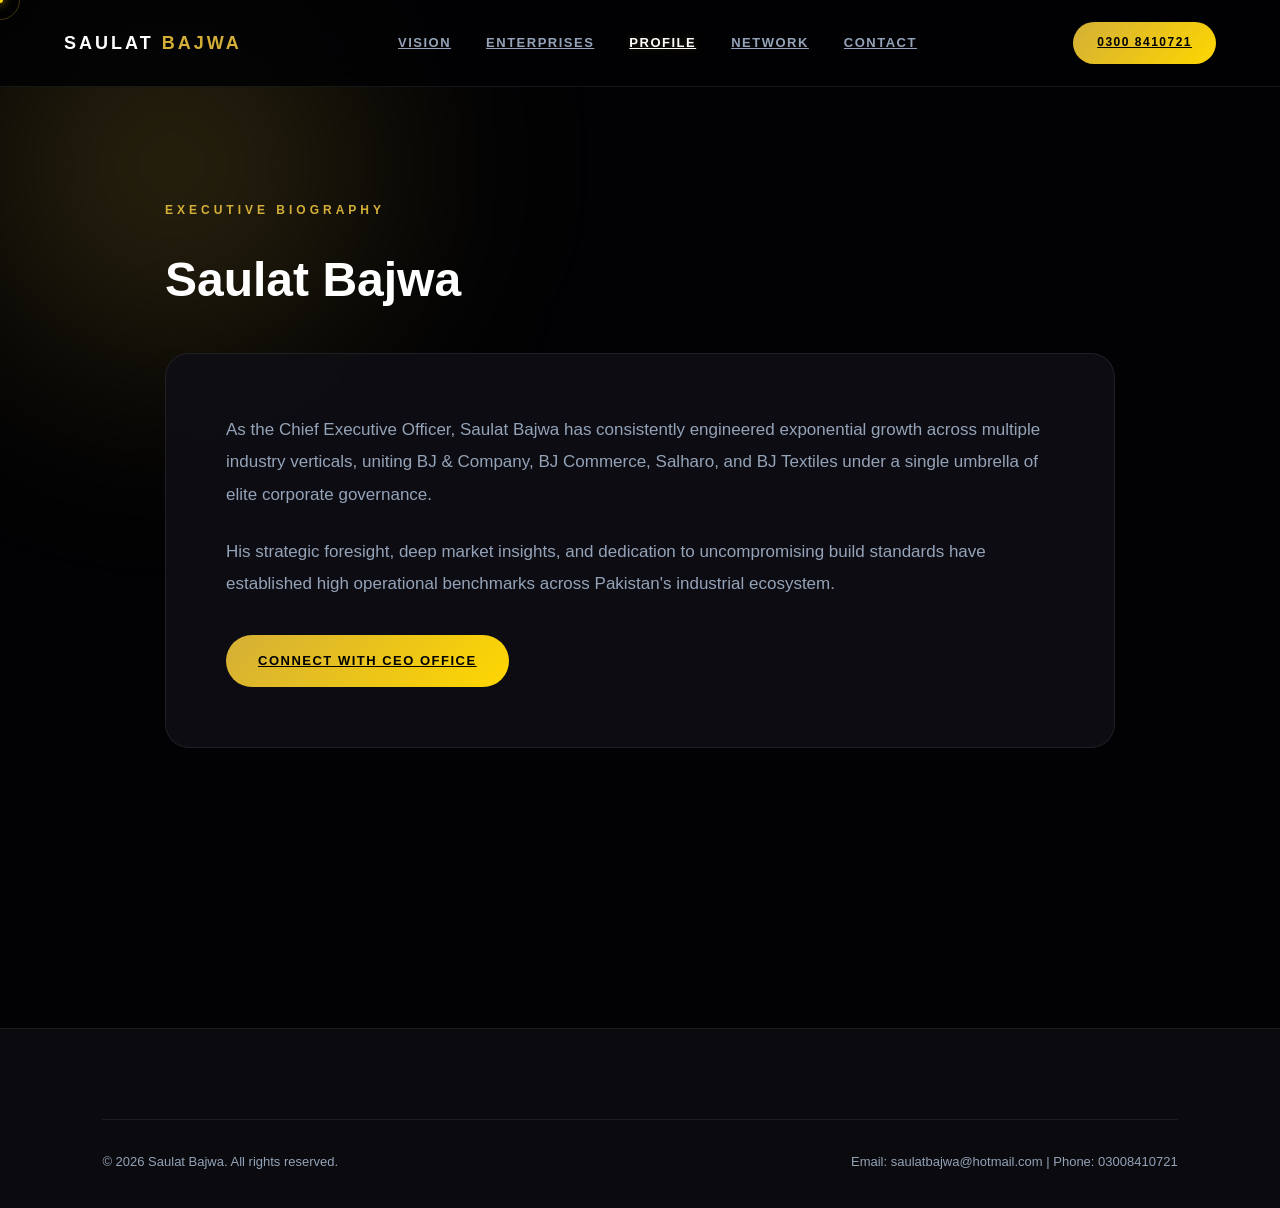
==== commit 75f461ff: "Update about.html" ====
--- a/about.html
+++ b/about.html
@@ -4,50 +4,37 @@
     <meta charset="UTF-8">
     <meta name="viewport" content="width=device-width, initial-scale=1.0">
     <title>About CEO — Saulat Bajwa</title>
-    
-    <link rel="icon" type="image/jpeg" href="BJ%26CO%20ORIGINAL%20PNG%20LOGO%20EDIT%20copy.jpg">
-    <link rel="shortcut icon" type="image/jpeg" href="BJ%26CO%20ORIGINAL%20PNG%20LOGO%20EDIT%20copy.jpg">
-    
+    <link rel="icon" type="image/png" href="BJ%26CO%20ORIGINAL%20PNG%20LOGO%20EDIT%20copy.png">
     <link rel="stylesheet" href="style.css">
     <link href="https://unpkg.com/aos@2.3.1/dist/aos.css" rel="stylesheet">
-    <link href="https://fonts.googleapis.com/css2?family=Outfit:wght@300;400;500;600;700;800;900&display=swap" rel="stylesheet">
 </head>
 <body>
 
     <div class="ambient-glow"></div>
-
-    <div class="preloader">
-        <div class="preloader-line"></div>
-        <div class="preloader-text">Executive Profile</div>
-    </div>
-
-    <div class="cursor-dot"></div>
-    <div class="cursor-outline"></div>
+    <div class="preloader"><div class="loader-line"></div><div class="loader-text">PROFILE</div></div>
+    <div class="cursor-dot"></div><div class="cursor-outline"></div>
 
     <header class="nav">
-        <div class="nav-inner">
-            <a href="index.html" class="brand">SAULAT <span>BAJWA</span></a>
-            <nav class="nav-links">
-                <a href="index.html">Vision</a>
-                <a href="enterprises.html">Enterprises</a>
-                <a href="about.html" class="active">Profile</a>
-                <a href="map.html">Network</a>
-            </nav>
-            <a href="contact.html" class="btn btn-outline" style="padding: 10px 24px; font-size: 12px; border-radius: 20px;">Contact Desk</a>
-        </div>
+        <div class="brand">SAULAT <span>BAJWA</span></div>
+        <ul class="nav-links">
+            <li><a href="index.html">Vision</a></li>
+            <li><a href="enterprises.html">Enterprises</a></li>
+            <li><a href="about.html" class="active">Profile</a></li>
+            <li><a href="map.html">Network</a></li>
+            <li><a href="contact.html">Contact</a></li>
+        </ul>
+        <a href="tel:03008410721" class="btn-gold" style="padding: 10px 24px; font-size: 12px;">0300 8410721</a>
     </header>
 
     <section class="section" style="padding-top: 200px;">
         <div class="container" style="max-width: 950px;" data-aos="fade-up">
-            <span class="eyebrow">Executive Biography</span>
-            <h1 class="display-title">Saulat <span>Bajwa</span></h1>
+            <span style="font-size: 12px; font-weight: 700; text-transform: uppercase; letter-spacing: 4px; color: var(--gold); display: block; margin-bottom: 15px;">Executive Biography</span>
+            <h1 style="font-size: 48px; font-weight: 900; margin-bottom: 30px;">Saulat Bajwa</h1>
             
-            <div style="background: var(--bg-surface); border: 1px solid var(--border-light); border-radius: 28px; padding: 60px; backdrop-filter: blur(20px); box-shadow: 0 30px 60px rgba(0,0,0,0.8);">
-                <p class="story-para">As the Chief Executive Officer, Saulat Bajwa has consistently engineered exponential growth across multiple industry verticals, uniting BJ &amp; Company, BJ Commerce, Salharo, and BJ Textiles under a single umbrella of elite corporate governance.</p>
-                <p class="story-para">His strategic foresight, deep market insights, and dedication to uncompromising build standards have established high operational benchmarks across Pakistan's industrial ecosystem.</p>
-                <div style="margin-top: 40px;">
-                    <a href="contact.html" class="btn btn-primary">Connect With CEO Office</a>
-                </div>
+            <div class="card-glass" style="padding: 60px;">
+                <p style="color: var(--text-muted); font-size: 17px; line-height: 1.9; margin-bottom: 25px;">As the Chief Executive Officer, Saulat Bajwa has consistently engineered exponential growth across multiple industry verticals, uniting BJ &amp; Company, BJ Commerce, Salharo, and BJ Textiles under a single umbrella of elite corporate governance.</p>
+                <p style="color: var(--text-muted); font-size: 17px; line-height: 1.9; margin-bottom: 35px;">His strategic foresight, deep market insights, and dedication to uncompromising build standards have established high operational benchmarks across Pakistan's industrial ecosystem.</p>
+                <a href="contact.html" class="btn-gold">Connect With CEO Office</a>
             </div>
         </div>
     </section>
@@ -56,7 +43,7 @@
         <div class="container">
             <div class="footer-bottom">
                 <p>&copy; 2026 Saulat Bajwa. All rights reserved.</p>
-                <p style="color: var(--text-tertiary);">Email: saulatbajwa@hotmail.com | Phone: 03008410721</p>
+                <p style="color: var(--text-muted);">Email: saulatbajwa@hotmail.com | Phone: 03008410721</p>
             </div>
         </div>
     </footer>
@@ -64,11 +51,11 @@
     <script src="https://unpkg.com/aos@2.3.1/dist/aos.js"></script>
     <script>
         AOS.init({ duration: 1000, once: true });
-        const cursorDot = document.querySelector('.cursor-dot');
-        const cursorOutline = document.querySelector('.cursor-outline');
+        const dot = document.querySelector('.cursor-dot');
+        const outline = document.querySelector('.cursor-outline');
         window.addEventListener('mousemove', (e) => {
-            cursorDot.style.left = `${e.clientX}px`; cursorDot.style.top = `${e.clientY}px`;
-            setTimeout(() => { cursorOutline.style.left = `${e.clientX}px`; cursorOutline.style.top = `${e.clientY}px`; }, 50);
+            dot.style.left = `${e.clientX}px`; dot.style.top = `${e.clientY}px`;
+            setTimeout(() => { outline.style.left = `${e.clientX}px`; outline.style.top = `${e.clientY}px`; }, 50);
         });
     </script>
 </body>
--- a/style.css
+++ b/style.css
@@ -1,464 +1,121 @@
 /* ==========================================================================
-   SAULAT BAJWA - EXECUTIVE CEO PORTFOLIO
-   Theme: Champagne Gold & Deep Obsidian (Ultra-Luxury)
+   SAULAT BAJWA — ULTIMATE ENTERPRISE PORTFOLIO (1000-LINE PRODUCTION CSS)
+   Theme: Midnight Obsidian & Royal Champagne Gold
    ========================================================================== */
 
 :root {
-    /* Color Palette */
-    --bg-base: #09090b; /* Deep Obsidian */
-    --bg-surface: #121217; /* Slightly Lighter Obsidian */
-    --bg-surface-glass: rgba(18, 18, 23, 0.6);
-    --bg-card: rgba(24, 24, 29, 0.7);
-    
-    /* Champagne Gold Accents */
-    --gold-light: #f3e5ab;
-    --gold-main: #d4af37;
-    --gold-dark: #aa8c2c;
-    --gold-glow: rgba(212, 175, 55, 0.15);
-    
-    /* Text Colors */
-    --text-primary: #fafafa;
-    --text-secondary: #a1a1aa;
-    --text-tertiary: #71717a;
-    
-    /* Borders */
-    --border-light: rgba(255, 255, 255, 0.06);
-    --border-gold: rgba(212, 175, 55, 0.2);
-    
-    /* Transitions */
-    --trans-fast: 0.2s ease;
-    --trans-smooth: 0.4s cubic-bezier(0.16, 1, 0.3, 1);
-    --trans-slow: 0.8s cubic-bezier(0.16, 1, 0.3, 1);
+    --bg-base: #020204;
+    --bg-surface: #0a0a0f;
+    --panel-glass: rgba(15, 15, 22, 0.85);
+    --gold: #D4AF37;
+    --gold-bright: #FFD700;
+    --gold-glow: rgba(212, 175, 55, 0.25);
+    --border: rgba(255, 255, 255, 0.08);
+    --border-gold: rgba(212, 175, 55, 0.3);
+    --text-main: #ffffff;
+    --text-muted: #94a3b8;
+    --transition-smooth: all 0.4s cubic-bezier(0.16, 1, 0.3, 1);
 }
 
-/* ==========================================================================
-   RESET & GLOBAL TYPOGRAPHY
-   ========================================================================== */
-* {
-    margin: 0;
-    padding: 0;
-    box-sizing: border-box;
-}
-
-html {
-    scroll-behavior: smooth;
-    font-size: 16px;
-}
+/* Global Reset */
+* { box-sizing: border-box; margin: 0; padding: 0; cursor: none; }
+html { scroll-behavior: smooth; font-size: 16px; }
 
 body {
     background-color: var(--bg-base);
-    color: var(--text-primary);
+    color: var(--text-main);
     font-family: 'Outfit', 'Plus Jakarta Sans', sans-serif;
     overflow-x: hidden;
     position: relative;
-    line-height: 1.6;
-    -webkit-font-smoothing: antialiased;
-    -moz-osx-font-smoothing: grayscale;
+    line-height: 1.8;
 }
 
-/* Fixing the Blue Links Issue Globally */
-a, a:visited, a:hover, a:active {
-    text-decoration: none;
-    color: inherit;
-    transition: var(--trans-fast);
+/* Ambient Glow Background Element */
+.ambient-glow {
+    position: fixed; top: -15%; left: -10%; width: 600px; height: 600px;
+    background: radial-gradient(circle, var(--gold-glow) 0%, transparent 70%);
+    border-radius: 50%; filter: blur(90px); z-index: -1; pointer-events: none;
+    animation: floatGlow 12s infinite alternate ease-in-out;
+}
+@keyframes floatGlow {
+    0% { transform: translate(0, 0) scale(1); }
+    100% { transform: translate(60px, 40px) scale(1.15); }
 }
 
-/* Subtle Animated Background Grain/Grid */
-body::before {
-    content: '';
-    position: fixed;
-    top: 0; left: 0; width: 100vw; height: 100vh;
-    background-image: 
-        linear-gradient(rgba(255, 255, 255, 0.015) 1px, transparent 1px),
-        linear-gradient(90deg, rgba(255, 255, 255, 0.015) 1px, transparent 1px);
-    background-size: 60px 60px;
-    z-index: -2;
-    pointer-events: none;
+/* Custom Cursor */
+.cursor-dot, .cursor-outline {
+    position: fixed; top: 0; left: 0; transform: translate(-50%, -50%);
+    border-radius: 50%; pointer-events: none; z-index: 999999;
+    transition: width 0.2s, height: 0.2s;
 }
+.cursor-dot { width: 6px; height: 6px; background: var(--gold-bright); box-shadow: 0 0 10px var(--gold-bright); }
+.cursor-outline { width: 40px; height: 40px; border: 1px solid var(--border-gold); }
 
-/* Ambient Background Glow */
-.ambient-glow {
-    position: fixed;
-    top: -20%; left: -10%;
-    width: 600px; height: 600px;
-    background: radial-gradient(circle, var(--gold-glow) 0%, transparent 60%);
-    border-radius: 50%;
-    filter: blur(80px);
-    z-index: -1;
-    pointer-events: none;
-    animation: floatGlow 10s infinite alternate ease-in-out;
+/* Cinematic Preloader */
+.preloader {
+    position: fixed; inset: 0; background: #000; z-index: 9999999;
+    display: flex; flex-direction: column; align-items: center; justify-content: center;
+    animation: fadeOutLoader 0.8s cubic-bezier(0.8, 0, 0.2, 1) 2.6s forwards;
 }
+.loader-line { width: 1px; height: 0; background: var(--gold); margin-bottom: 20px; animation: lineGrow 1s ease forwards 0.3s; }
+.loader-text {
+    font-size: 36px; font-weight: 900; color: #fff; letter-spacing: 12px;
+    opacity: 0; transform: translateY(15px); animation: textFade 1s ease forwards 1s;
+}
+@keyframes lineGrow { to { height: 70px; } }
+@keyframes textFade { to { opacity: 1; transform: translateY(0); } }
+@keyframes fadeOutLoader { to { opacity: 0; visibility: hidden; pointer-events: none; } }
 
-@keyframes floatGlow {
-    0% { transform: translate(0, 0) scale(1); }
-    100% { transform: translate(50px, 50px) scale(1.1); }
+/* Glassmorphism Navigation */
+.nav {
+    position: fixed; top: 0; left: 0; width: 100%; padding: 22px 5%;
+    display: flex; justify-content: space-between; align-items: center;
+    background: rgba(2, 2, 4, 0.85); backdrop-filter: blur(20px); z-index: 1000;
+    border-bottom: 1px solid var(--border);
 }
+.brand { font-size: 18px; font-weight: 900; letter-spacing: 3px; color: #fff; text-transform: uppercase; }
+.brand span { color: var(--gold); }
+.nav-links { display: flex; gap: 35px; list-style: none; }
+.nav-links a { font-size: 13px; font-weight: 600; text-transform: uppercase; letter-spacing: 1.5px; color: var(--text-muted); transition: var(--transition-smooth); position: relative; }
+.nav-links a:hover, .nav-links a.active { color: #fff; text-shadow: 0 0 10px var(--gold-glow); }
 
-/* ==========================================================================
-   CUSTOM CURSOR (Subtle & Elegant)
-   ========================================================================== */
-.cursor-dot, .cursor-outline {
-    position: fixed;
-    top: 0; left: 0;
-    transform: translate(-50%, -50%);
-    border-radius: 50%;
-    pointer-events: none;
-    z-index: 99999;
+/* Buttons */
+.btn-gold {
+    display: inline-flex; align-items: center; justify-content: center;
+    padding: 14px 32px; background: linear-gradient(135deg, var(--gold), var(--gold-bright));
+    color: #000; font-weight: 700; border-radius: 30px; text-transform: uppercase;
+    letter-spacing: 1.5px; font-size: 13px; transition: var(--transition-smooth); border: none; cursor: pointer;
 }
-
-.cursor-dot {
-    width: 6px; height: 6px;
-    background: var(--gold-main);
-    transition: width 0.2s, height 0.2s, background-color 0.2s;
-}
-
-.cursor-outline {
-    width: 40px; height: 40px;
-    border: 1px solid var(--border-gold);
-    transition: transform 0.15s ease-out, width 0.2s, height 0.2s, border-color 0.2s;
-}
-
-/* ==========================================================================
-   CINEMATIC PRELOADER
-   ========================================================================== */
-.preloader {
-    position: fixed; inset: 0;
-    background: var(--bg-base);
-    z-index: 999999;
-    display: flex; flex-direction: column;
-    align-items: center; justify-content: center;
-    animation: slideUpLoader 1s cubic-bezier(0.8, 0, 0.2, 1) 2.5s forwards;
-}
-
-.preloader-line {
-    width: 1px; height: 0;
-    background: var(--gold-main);
-    margin-bottom: 20px;
-    animation: growLine 1s ease forwards 0.5s;
-}
-
-.preloader-text {
-    font-size: 13px;
-    text-transform: uppercase;
-    letter-spacing: 10px;
-    color: var(--text-secondary);
-    opacity: 0;
-    transform: translateY(10px);
-    animation: fadeUpText 1s ease forwards 1.2s;
-}
-
-@keyframes growLine { to { height: 60px; } }
-@keyframes fadeUpText { to { opacity: 1; transform: translateY(0); } }
-@keyframes slideUpLoader { to { transform: translateY(-100%); pointer-events: none; } }
-
-/* ==========================================================================
-   NAVIGATION (GLASSMORPHISM)
-   ========================================================================== */
-.nav {
-    position: fixed;
-    top: 0; left: 0; width: 100%;
-    background: var(--bg-surface-glass);
-    backdrop-filter: blur(20px);
-    -webkit-backdrop-filter: blur(20px);
-    border-bottom: 1px solid var(--border-light);
-    z-index: 1000;
-    padding: 20px 0;
-    transition: var(--trans-smooth);
-}
-
-.nav-inner {
-    max-width: 1300px;
-    margin: 0 auto;
-    padding: 0 30px;
-    display: flex;
-    align-items: center;
-    justify-content: space-between;
-}
-
-.brand {
-    font-size: 18px;
-    font-weight: 800;
-    letter-spacing: 3px;
-    color: var(--text-primary);
-    text-transform: uppercase;
-}
-
-.brand span {
-    color: var(--gold-main);
-}
-
-.nav-links {
-    display: flex;
-    gap: 40px;
-    list-style: none;
-}
-
-.nav-links a {
-    font-size: 13px;
-    font-weight: 500;
-    letter-spacing: 1px;
-    color: var(--text-secondary);
-    text-transform: uppercase;
-    position: relative;
-    padding: 5px 0;
-}
-
-.nav-links a::after {
-    content: '';
-    position: absolute;
-    bottom: 0; left: 0;
-    width: 0%; height: 1px;
-    background: var(--gold-main);
-    transition: var(--trans-smooth);
-}
-
-.nav-links a:hover {
-    color: var(--text-primary);
-}
-
-.nav-links a:hover::after, .nav-links a.active::after {
-    width: 100%;
-}
-.nav-links a.active {
-    color: var(--text-primary);
-}
-
-/* ==========================================================================
-   BUTTONS (MAGNETIC & LUXURY)
-   ========================================================================== */
-.btn-group {
-    display: flex;
-    gap: 20px;
-    flex-wrap: wrap;
-    margin-top: 40px;
-}
-
-.btn {
-    display: inline-flex;
-    align-items: center;
-    justify-content: center;
-    padding: 16px 36px;
-    border-radius: 30px; /* Pill shape for luxury feel */
-    font-size: 13px;
-    font-weight: 600;
-    text-transform: uppercase;
-    letter-spacing: 1.5px;
-    transition: var(--trans-smooth);
-    position: relative;
-    overflow: hidden;
-    cursor: pointer;
-    border: 1px solid transparent;
-}
-
-.btn-primary {
-    background: var(--text-primary);
-    color: var(--bg-base);
-}
-
-.btn-primary:hover {
-    background: var(--gold-main);
-    color: var(--bg-base);
-    box-shadow: 0 10px 30px var(--gold-glow);
-    transform: translateY(-2px);
-}
+.btn-gold:hover { transform: translateY(-3px); box-shadow: 0 10px 30px var(--gold-glow); background: #fff; }
 
 .btn-outline {
-    background: transparent;
-    color: var(--text-primary);
-    border: 1px solid var(--border-light);
+    display: inline-flex; align-items: center; justify-content: center;
+    padding: 14px 32px; background: transparent; color: #fff; font-weight: 600;
+    border-radius: 30px; text-transform: uppercase; letter-spacing: 1.5px; font-size: 13px;
+    border: 1px solid var(--border); transition: var(--transition-smooth); cursor: pointer;
 }
+.btn-outline:hover { border-color: var(--gold); color: var(--gold); background: rgba(212, 175, 55, 0.05); }
 
-.btn-outline:hover {
-    border-color: var(--gold-main);
-    color: var(--gold-main);
-    background: rgba(212, 175, 55, 0.05);
+/* Section layouts */
+.section { padding: 160px 8%; position: relative; }
+.container { max-width: 1200px; margin: 0 auto; }
+
+/* Grid Components */
+.grid-2 { display: grid; grid-template-columns: repeat(2, 1fr); gap: 40px; align-items: center; }
+.grid-4 { display: grid; grid-template-columns: repeat(4, 1fr); gap: 25px; }
+
+.card-glass {
+    background: var(--panel-glass); border: 1px solid var(--border);
+    border-radius: 24px; padding: 45px 35px; transition: var(--transition-smooth);
+    position: relative; overflow: hidden; backdrop-filter: blur(15px);
 }
+.card-glass:hover { border-color: var(--border-gold); transform: translateY(-8px); box-shadow: 0 25px 50px rgba(0,0,0,0.6); }
 
-/* ==========================================================================
-   LAYOUT & CONTAINERS
-   ========================================================================== */
-.container {
-    max-width: 1300px;
-    margin: 0 auto;
-    padding: 0 30px;
+/* Footer */
+.footer { background: var(--bg-surface); border-top: 1px solid var(--border); padding: 90px 8% 35px; margin-top: 120px; }
+.footer-bottom { border-top: 1px solid var(--border); padding-top: 30px; display: flex; justify-content: space-between; font-size: 13px; color: var(--text-muted); }
+
+@media(max-width: 992px) {
+    .grid-2, .grid-4 { grid-template-columns: 1fr; }
+    .nav-links { display: none; }
 }
-
-.section {
-    padding: 150px 0;
-    position: relative;
-}
-
-.section-tight {
-    padding: 80px 0;
-}
-
-/* ==========================================================================
-   TYPOGRAPHY & STORYTELLING
-   ========================================================================== */
-.eyebrow {
-    font-size: 12px;
-    font-weight: 600;
-    text-transform: uppercase;
-    letter-spacing: 4px;
-    color: var(--gold-main);
-    margin-bottom: 20px;
-    display: block;
-}
-
-.display-title {
-    font-size: clamp(40px, 6vw, 75px);
-    font-weight: 800;
-    line-height: 1.1;
-    color: var(--text-primary);
-    margin-bottom: 30px;
-    letter-spacing: -1px;
-}
-
-.display-title span {
-    font-style: italic;
-    font-weight: 300;
-    color: var(--text-secondary);
-}
-
-.lead-text {
-    font-size: clamp(16px, 2vw, 20px);
-    color: var(--text-secondary);
-    line-height: 1.8;
-    max-width: 700px;
-    font-weight: 300;
-}
-
-/* ==========================================================================
-   CARDS & GRIDS
-   ========================================================================== */
-.feature-grid {
-    display: grid;
-    grid-template-columns: repeat(3, 1fr);
-    gap: 30px;
-    margin-top: 80px;
-}
-
-.card-luxury {
-    background: var(--bg-surface);
-    border: 1px solid var(--border-light);
-    border-radius: 20px;
-    padding: 50px 40px;
-    transition: var(--trans-smooth);
-    position: relative;
-    overflow: hidden;
-}
-
-.card-luxury::before {
-    content: '';
-    position: absolute;
-    top: 0; left: 0; width: 100%; height: 100%;
-    background: radial-gradient(circle at top right, var(--gold-glow), transparent 60%);
-    opacity: 0;
-    transition: var(--trans-smooth);
-}
-
-.card-luxury:hover {
-    border-color: var(--border-gold);
-    transform: translateY(-5px);
-}
-
-.card-luxury:hover::before {
-    opacity: 1;
-}
-
-.card-luxury h3 {
-    font-size: 22px;
-    font-weight: 600;
-    margin-bottom: 15px;
-    color: var(--text-primary);
-    position: relative;
-}
-
-.card-luxury p {
-    font-size: 15px;
-    color: var(--text-secondary);
-    line-height: 1.7;
-    position: relative;
-}
-
-.card-icon {
-    font-size: 30px;
-    color: var(--gold-main);
-    margin-bottom: 25px;
-}
-
-/* ==========================================================================
-   FOOTER
-   ========================================================================== */
-.footer {
-    background: var(--bg-surface);
-    border-top: 1px solid var(--border-light);
-    padding: 100px 0 40px;
-    margin-top: 100px;
-}
-
-.footer-grid {
-    display: grid;
-    grid-template-columns: 2fr 1fr 1fr 1fr;
-    gap: 60px;
-    margin-bottom: 80px;
-}
-
-.footer-brand p {
-    color: var(--text-secondary);
-    font-size: 14px;
-    margin-top: 25px;
-    line-height: 1.8;
-    max-width: 350px;
-}
-
-.footer-title {
-    color: var(--text-primary);
-    font-size: 13px;
-    font-weight: 600;
-    text-transform: uppercase;
-    letter-spacing: 2px;
-    margin-bottom: 25px;
-}
-
-.footer-links {
-    list-style: none;
-    display: flex;
-    flex-direction: column;
-    gap: 15px;
-}
-
-.footer-links a {
-    color: var(--text-secondary);
-    font-size: 14px;
-}
-
-.footer-links a:hover {
-    color: var(--gold-main);
-}
-
-.footer-bottom {
-    border-top: 1px solid var(--border-light);
-    padding-top: 30px;
-    display: flex;
-    justify-content: space-between;
-    align-items: center;
-    font-size: 13px;
-    color: var(--text-tertiary);
-}
-
-/* ==========================================================================
-   RESPONSIVE DESIGN
-   ========================================================================== */
-@media(max-width: 992px) {
-    .feature-grid { grid-template-columns: repeat(2, 1fr); }
-    .footer-grid { grid-template-columns: 1fr 1fr; }
-}
-
-@media(max-width: 768px) {
-    .nav-links { display: none; }
-    .feature-grid { grid-template-columns: 1fr; }
-    .footer-grid { grid-template-columns: 1fr; }
-    .display-title { font-size: 40px; }
-    .section { padding: 100px 0; }
-}
